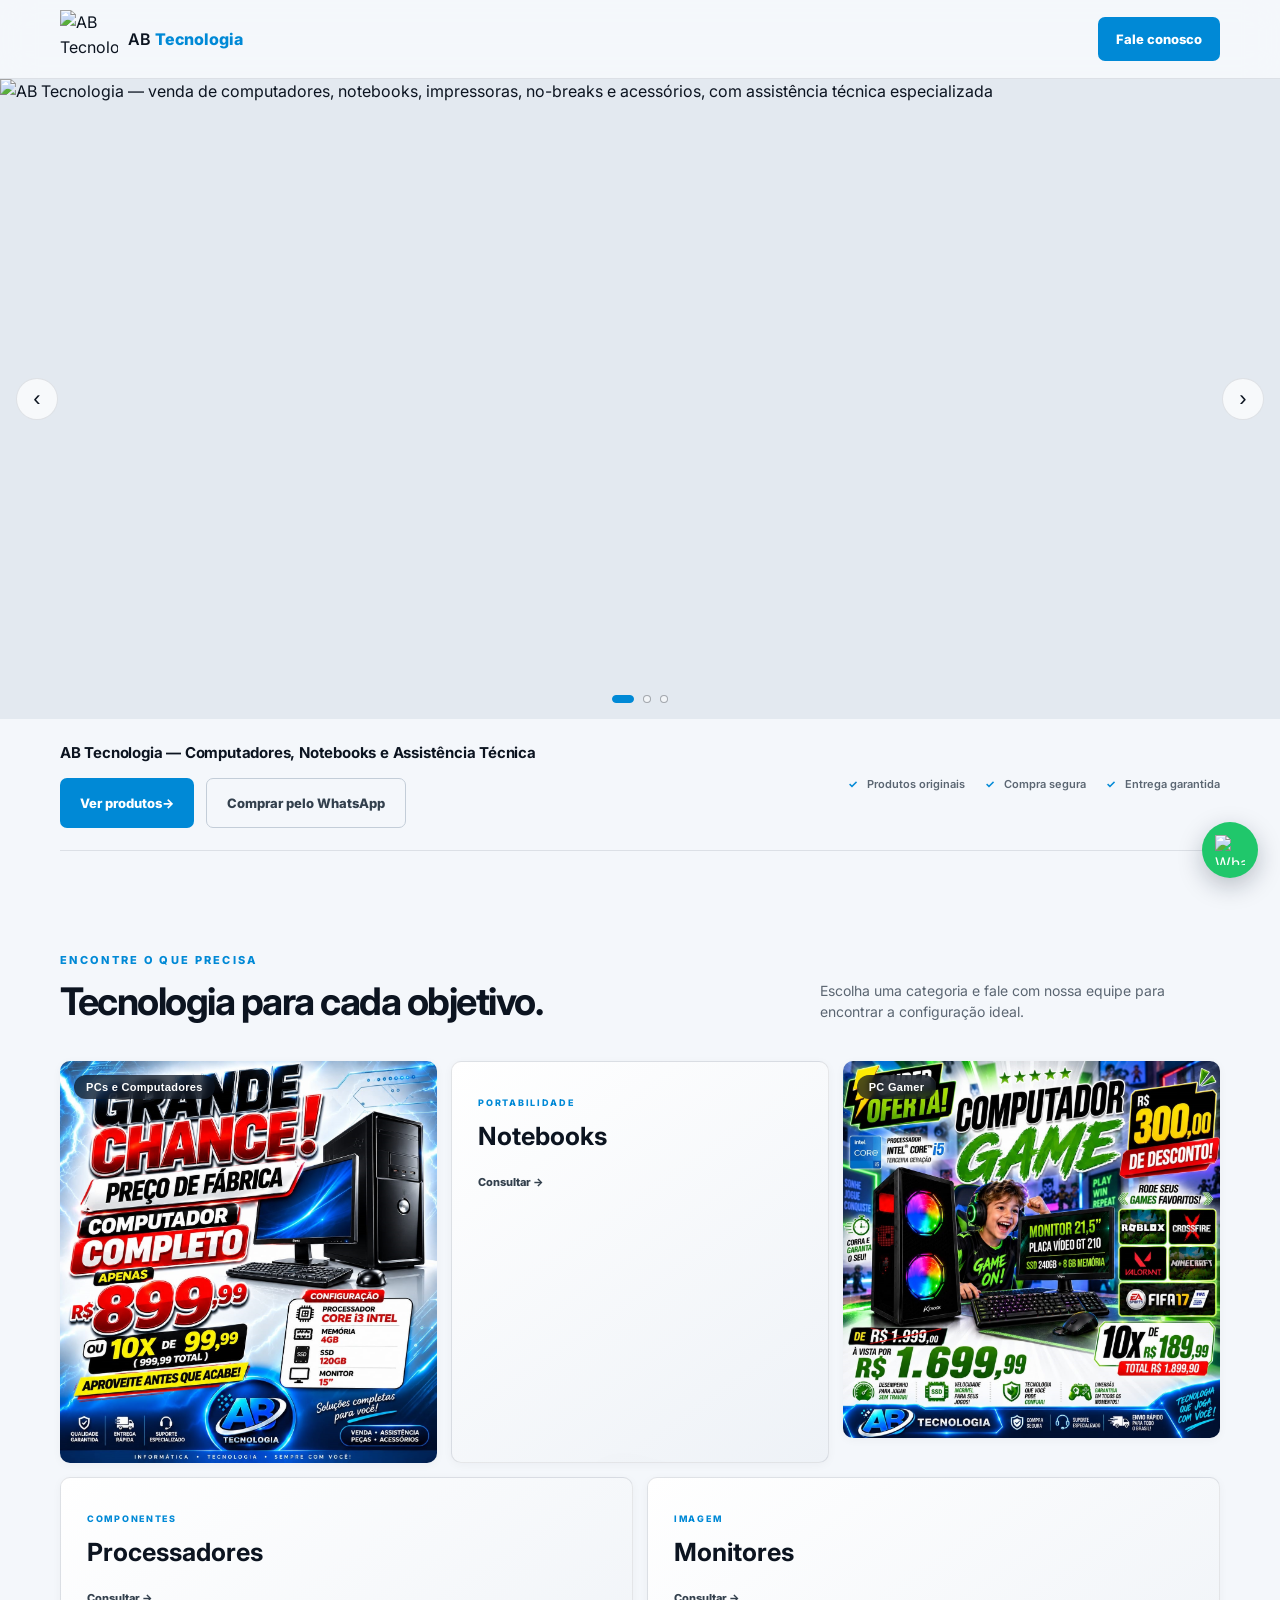
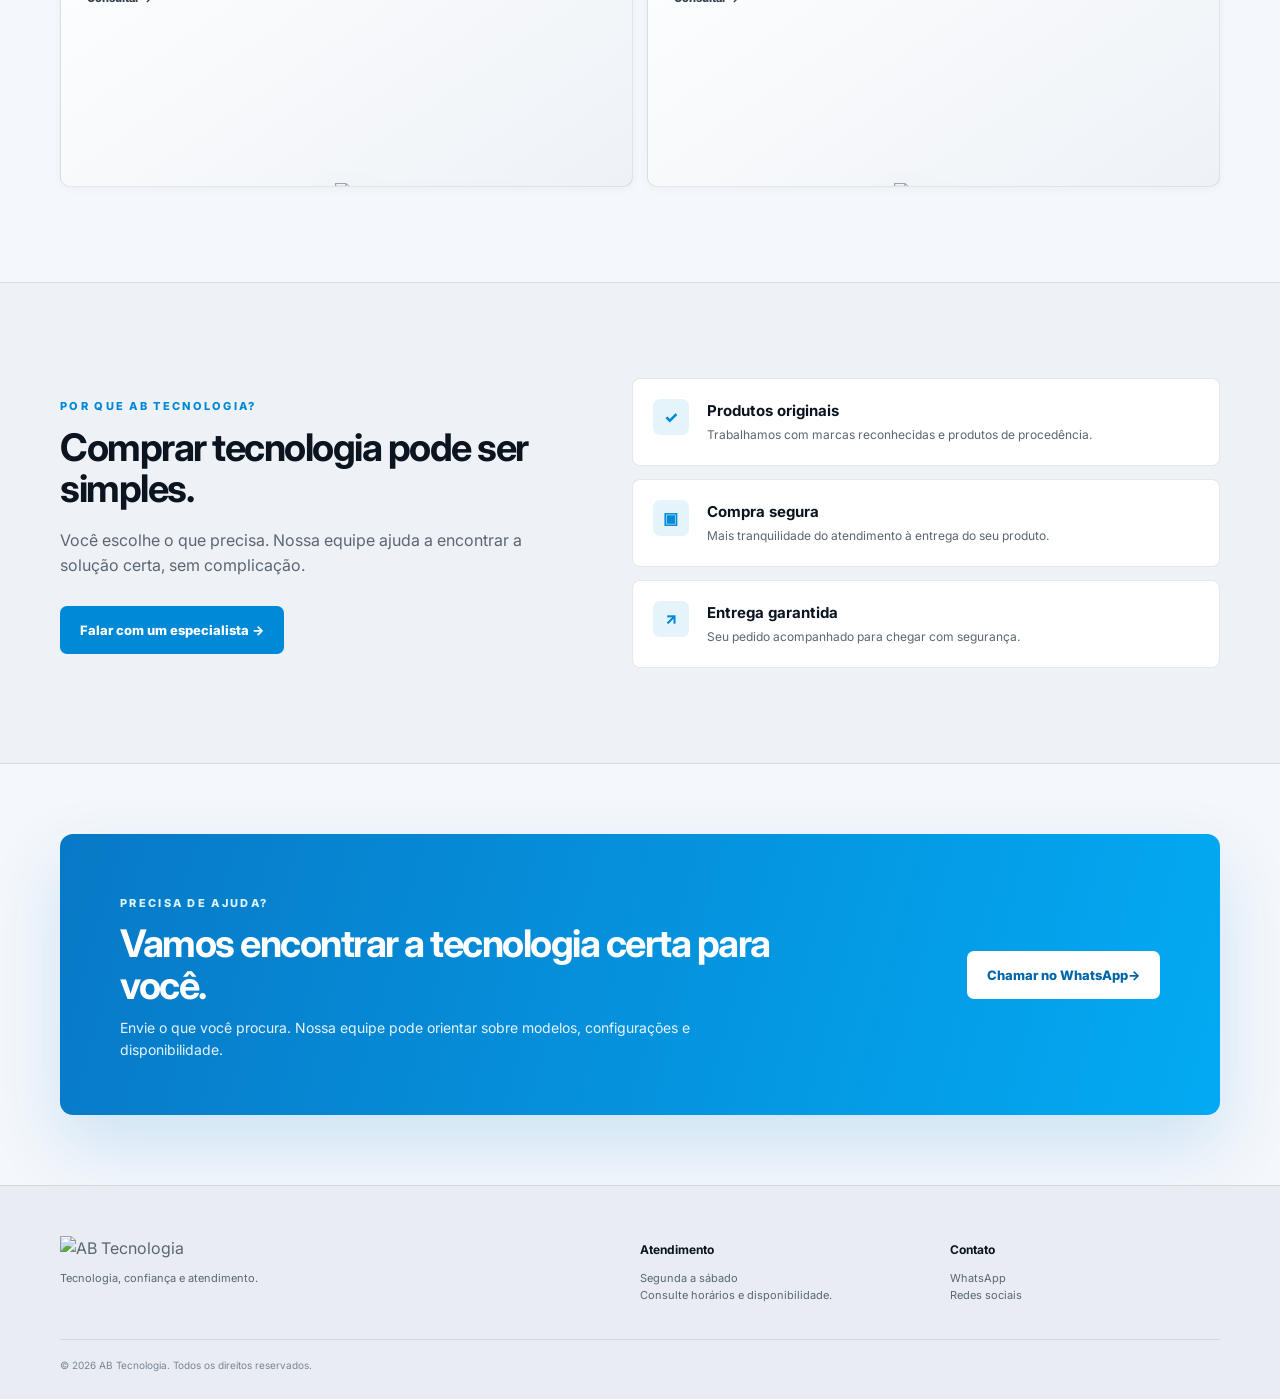
==== index.html @ 9f80013f "atualizacao" ====
<!DOCTYPE html>
<html lang="pt-BR">
<head>
  <meta charset="UTF-8">
  <meta name="viewport" content="width=device-width, initial-scale=1.0">
  <meta name="description" content="AB Tecnologia — computadores, notebooks, componentes e soluções em tecnologia.">
  <title>AB Tecnologia | Tecnologia para você</title>
  <link rel="preconnect" href="https://fonts.googleapis.com">
  <link rel="preconnect" href="https://fonts.gstatic.com" crossorigin>
  <link href="https://fonts.googleapis.com/css2?family=Inter:wght@400;500;600;700;800&display=swap" rel="stylesheet">
  <link rel="stylesheet" href="style.css">
</head>
<body>
  <header class="header">
    <div class="container nav">
      <a class="brand" href="#">
        <img src="assets/logo-ab.png" alt="AB Tecnologia">
        <span class="brand-name">AB <strong>Tecnologia</strong></span>
      </a>
      <a class="nav-cta" href="https://wa.me/5591980955862?text=Vim%20pelo%20site%20da%20AB%20Tecnologia%20e%20gostaria%20de%20solicitar%20mais%20informa%C3%A7%C3%B5es%20sobre%20os%20produtos%20e%20servi%C3%A7os" target="_blank" rel="noopener">Fale conosco</a>
    </div>
  </header>

  <main>
    <section class="hero-carousel" id="carousel" aria-roledescription="carrossel" aria-label="Destaques AB Tecnologia">
      <div class="carousel-track">
        <div class="carousel-slide active" data-index="0">
          <img src="assets/1.jpeg" alt="AB Tecnologia — venda de computadores, notebooks, impressoras, no-breaks e acessórios, com assistência técnica especializada" class="slide-img">
        </div>
        <div class="carousel-slide" data-index="1">
          <img src="assets/2.jpeg" alt="Os melhores notebooks Vaio, Lenovo e Acer, parcele em até 10x sem juros" class="slide-img">
        </div>
        <div class="carousel-slide" data-index="2">
          <img src="assets/3.jpeg" alt="Super oferta computador game com desconto de R$300" class="slide-img">
        </div>
      </div>

      <button class="carousel-arrow prev" type="button" aria-label="Slide anterior">‹</button>
      <button class="carousel-arrow next" type="button" aria-label="Próximo slide">›</button>

      <div class="carousel-dots" role="tablist" aria-label="Selecionar slide">
        <button class="dot active" type="button" data-index="0" aria-label="Ir para slide 1" aria-selected="true"></button>
        <button class="dot" type="button" data-index="1" aria-label="Ir para slide 2" aria-selected="false"></button>
        <button class="dot" type="button" data-index="2" aria-label="Ir para slide 3" aria-selected="false"></button>
      </div>
    </section>

    <div class="hero-bar container">
      <div class="hero-bar-copy">
        <p class="hero-slogan">AB Tecnologia — Computadores, Notebooks e Assistência Técnica</p>
        <div class="hero-bar-actions">
          <a class="btn btn-primary" href="#produtos">Ver produtos <span>→</span></a>
          <a class="btn btn-outline" href="https://wa.me/5591980955862?text=Vim%20pelo%20site%20da%20AB%20Tecnologia%20e%20gostaria%20de%20solicitar%20mais%20informa%C3%A7%C3%B5es%20sobre%20os%20produtos%20e%20servi%C3%A7os" target="_blank" rel="noopener">Comprar pelo WhatsApp</a>
        </div>
      </div>
      <div class="trust-row">
        <span><b>✓</b> Produtos originais</span>
        <span><b>✓</b> Compra segura</span>
        <span><b>✓</b> Entrega garantida</span>
      </div>
    </div>

   

    <section class="section products" id="produtos">
      <div class="container">
        <div class="section-head">
          <div>
            <span class="eyebrow">ENCONTRE O QUE PRECISA</span>
            <h2>Tecnologia para cada objetivo.</h2>
          </div>
          <p>Escolha uma categoria e fale com nossa equipe para encontrar a configuração ideal.</p>
        </div>
        <div class="product-grid">
          <button type="button" class="product-card featured banner-card" data-lightbox="assets/1.jpg" aria-label="Ampliar imagem do anúncio de computador completo">
            <span class="banner-label">PCs e Computadores</span>
            <img src="assets/1.jpg" alt="Computador completo em promoção - AB Tecnologia">
          </button>
          <article class="product-card">
            <div class="card-copy"><span>PORTABILIDADE</span><h3>Notebooks</h3><a href="#contato">Consultar →</a></div>
            <img src="assets/notebook.png" alt="Notebook">
          </article>
          <button type="button" class="product-card banner-card" data-lightbox="assets/2.jpg" aria-label="Ampliar imagem do anúncio de computador gamer">
            <span class="banner-label">PC Gamer</span>
            <img src="assets/2.jpg" alt="Computador gamer em promoção - AB Tecnologia">
          </button>
          <article class="product-card">
            <div class="card-copy"><span>COMPONENTES</span><h3>Processadores</h3><a href="#contato">Consultar →</a></div>
            <img src="assets/processador-i5.png" alt="Processador Intel Core i5">
          </article>
          <article class="product-card">
            <div class="card-copy"><span>IMAGEM</span><h3>Monitores</h3><a href="#contato">Consultar →</a></div>
            <img src="assets/monitor.png" alt="Monitor">
          </article>
        </div>
      </div>
    </section>

    <section class="section benefits" id="vantagens">
      <div class="container benefits-grid">
        <div class="benefit-intro">
          <span class="eyebrow">POR QUE AB TECNOLOGIA?</span>
          <h2>Comprar tecnologia pode ser simples.</h2>
          <p>Você escolhe o que precisa. Nossa equipe ajuda a encontrar a solução certa, sem complicação.</p>
          <a class="btn btn-primary" href="https://wa.me/5591980955862?text=Vim%20pelo%20site%20da%20AB%20Tecnologia%20e%20gostaria%20de%20solicitar%20mais%20informa%C3%A7%C3%B5es%20sobre%20os%20produtos%20e%20servi%C3%A7os" target="_blank" rel="noopener">Falar com um especialista →</a>
        </div>
        <div class="benefit-cards">
          <div class="benefit"><div class="icon">✓</div><div><h3>Produtos originais</h3><p>Trabalhamos com marcas reconhecidas e produtos de procedência.</p></div></div>
          <div class="benefit"><div class="icon">▣</div><div><h3>Compra segura</h3><p>Mais tranquilidade do atendimento à entrega do seu produto.</p></div></div>
          <div class="benefit"><div class="icon">↗</div><div><h3>Entrega garantida</h3><p>Seu pedido acompanhado para chegar com segurança.</p></div></div>
        </div>
      </div>
    </section>

    <section class="cta-section" id="contato">
      <div class="container cta-box">
        <div>
          <span class="eyebrow">PRECISA DE AJUDA?</span>
          <h2>Vamos encontrar a tecnologia certa para você.</h2>
          <p>Envie o que você procura. Nossa equipe pode orientar sobre modelos, configurações e disponibilidade.</p>
        </div>
        <a class="btn btn-white" href="https://wa.me/5591980955862?text=Vim%20pelo%20site%20da%20AB%20Tecnologia%20e%20gostaria%20de%20solicitar%20mais%20informa%C3%A7%C3%B5es%20sobre%20os%20produtos%20e%20servi%C3%A7os" target="_blank" rel="noopener">Chamar no WhatsApp <span>→</span></a>
      </div>
    </section>
  </main>

  <footer class="footer">
    <div class="container footer-grid">
      <div><img src="assets/logo-ab.png" alt="AB Tecnologia" class="footer-logo"><p>Tecnologia, confiança e atendimento.</p></div>
      <div><strong>Atendimento</strong><p>Segunda a sábado<br>Consulte horários e disponibilidade.</p></div>
      <div><strong>Contato</strong><p>WhatsApp<br>Redes sociais</p></div>
    </div>
    <div class="container copyright">© <span id="year"></span> AB Tecnologia. Todos os direitos reservados.</div>
  </footer>

  <a class="whatsapp" href="https://wa.me/5591980955862?text=Vim%20pelo%20site%20da%20AB%20Tecnologia%20e%20gostaria%20de%20solicitar%20mais%20informa%C3%A7%C3%B5es%20sobre%20os%20produtos%20e%20servi%C3%A7os" target="_blank" rel="noopener" aria-label="Falar no WhatsApp">
    <img src="assets/whatsapp-icon.png" alt="WhatsApp" width="30" height="30">
  </a>
  <div class="lightbox" id="lightbox" aria-hidden="true">
    <button type="button" class="lightbox-close" aria-label="Fechar imagem">×</button>
    <img src="" alt="" id="lightbox-img">
  </div>

  <script src="script.js"></script>
</body>
</html>
---- style.css ----
:root{
  --blue:#0089d6; --blue2:#0067c7; --navy:#f4f7fb; --panel:#ffffff;
  --line:rgba(10,25,45,.10); --text:#0c1420; --muted:#5b6672;
}
*{box-sizing:border-box;margin:0;padding:0}
html{scroll-behavior:smooth}
body{font-family:Inter,Arial,sans-serif;background:var(--navy);color:var(--text);line-height:1.55}
a{color:inherit;text-decoration:none}.container{width:min(1160px,calc(100% - 40px));margin:auto}
.header{position:sticky;top:0;z-index:50;background:rgba(244,247,251,.88);backdrop-filter:blur(16px);border-bottom:1px solid var(--line)}
.nav{height:auto;padding:10px 0;display:flex;align-items:center;gap:35px}.brand{display:flex;align-items:center;gap:10px}.brand img{width:58px;height:58px;object-fit:contain}.brand-name{font-size:16px;font-weight:600;color:var(--text);white-space:nowrap}.brand-name strong{color:var(--blue);font-weight:800}
.nav-cta,.btn{display:inline-flex;align-items:center;justify-content:center;border-radius:7px;font-weight:800;font-size:13px;transition:.25s}
.nav-cta{margin-left:auto;padding:12px 18px;background:var(--blue);color:#fff}.nav-cta:hover,.btn-primary:hover{transform:translateY(-2px);filter:brightness(1.08)}
.eyebrow{font-size:11px;letter-spacing:2.3px;font-weight:800;color:var(--blue)}
.btn{padding:14px 20px}
.btn-primary{background:var(--blue);color:#fff}.btn-outline{border:1px solid #c3cdd8;color:#33404d}.btn-outline:hover{border-color:var(--blue);color:var(--blue)}

/* Hero carousel */
.hero-carousel{position:relative;overflow:hidden;width:100%;max-width:1920px;margin:0 auto;aspect-ratio:2/1;background:#e3e9f0;isolation:isolate}
.carousel-track{position:relative;width:100%;height:100%}
.carousel-slide{position:absolute;inset:0;opacity:0;pointer-events:none;transition:opacity .7s ease;will-change:opacity}
.carousel-slide.active{opacity:1;pointer-events:auto;z-index:2}
.slide-img{position:absolute;inset:0;width:100%;height:100%;object-fit:cover;object-position:center}
.carousel-arrow{position:absolute;top:50%;translate:0 -50%;z-index:3;width:42px;height:42px;border-radius:50%;border:1px solid var(--line);background:rgba(255,255,255,.7);backdrop-filter:blur(6px);color:#0c1420;font-size:22px;line-height:1;display:grid;place-items:center;cursor:pointer;transition:.2s}
.carousel-arrow:hover{background:var(--blue);color:#fff;border-color:var(--blue)}
.carousel-arrow.prev{left:16px}.carousel-arrow.next{right:16px}
.carousel-dots{position:absolute;left:0;right:0;bottom:16px;z-index:3;display:flex;justify-content:center;gap:9px}
.carousel-dots .dot{width:8px;height:8px;border-radius:50%;border:1px solid rgba(12,20,32,.35);background:rgba(255,255,255,.55);padding:0;cursor:pointer;transition:.2s}
.carousel-dots .dot.active{background:var(--blue);border-color:var(--blue);width:22px;border-radius:5px}

.hero-bar{display:flex;align-items:center;justify-content:space-between;gap:24px;flex-wrap:wrap;padding:22px 0;border-bottom:1px solid var(--line)}
.hero-bar-copy{display:flex;flex-direction:column;gap:14px}
.hero-slogan{font-size:15px;font-weight:700;color:var(--text);letter-spacing:-.2px}
.hero-bar-actions{display:flex;gap:12px;flex-wrap:wrap}
.trust-row{display:flex;gap:20px;flex-wrap:wrap;color:#5b6672;font-size:11px;font-weight:600}.trust-row b{color:var(--blue);margin-right:6px}
@media(prefers-reduced-motion:reduce){.carousel-slide{transition:none}}

.section{padding:95px 0}.section-head{display:flex;justify-content:space-between;align-items:end;gap:30px;margin-bottom:38px}.section-head h2,.benefit-intro h2,.cta-box h2{font-size:38px;line-height:1.1;letter-spacing:-1.5px;margin-top:10px}.section-head>p{max-width:400px;color:var(--muted);font-size:14px}
.product-grid{display:grid;grid-template-columns:repeat(6,1fr);gap:14px}.product-card{grid-column:span 2;min-height:310px;border:1px solid var(--line);border-radius:10px;background:linear-gradient(145deg,#ffffff,#eef2f7);position:relative;overflow:hidden;padding:26px;box-shadow:0 2px 10px rgba(10,25,45,.04)}.product-card:nth-child(4),.product-card:nth-child(5){grid-column:span 3}.product-card.banner-card{padding:0;display:block;cursor:zoom-in;border:none;width:100%;min-height:0;align-self:start;background:none}.product-card.banner-card img{position:static;width:100%;height:auto;max-height:none;display:block;object-fit:cover;filter:none;transition:.35s}.product-card.banner-card:hover img{transform:scale(1.03)}.banner-label{position:absolute;top:14px;left:14px;z-index:2;background:rgba(12,20,32,.72);backdrop-filter:blur(4px);color:#fff;font-size:11px;font-weight:700;letter-spacing:.3px;padding:6px 12px;border-radius:20px}

.lightbox{position:fixed;inset:0;z-index:100;display:flex;align-items:center;justify-content:center;padding:30px;background:rgba(6,12,22,.88);backdrop-filter:blur(4px);opacity:0;pointer-events:none;transition:opacity .25s ease}
.lightbox.active{opacity:1;pointer-events:auto}
.lightbox img{max-width:min(900px,100%);max-height:88vh;border-radius:10px;box-shadow:0 30px 80px rgba(0,0,0,.5);transform:scale(.96);transition:transform .25s ease}
.lightbox.active img{transform:scale(1)}
.lightbox-close{position:absolute;top:20px;right:24px;width:42px;height:42px;border-radius:50%;border:1px solid rgba(255,255,255,.3);background:rgba(255,255,255,.08);color:#fff;font-size:24px;line-height:1;cursor:pointer;display:grid;place-items:center;transition:.2s}
.lightbox-close:hover{background:var(--blue);border-color:var(--blue)}
@media(max-width:520px){.lightbox{padding:16px}.lightbox-close{top:12px;right:12px;width:38px;height:38px}}.card-copy{position:relative;z-index:2}.card-copy span{font-size:9px;letter-spacing:1.7px;color:var(--blue);font-weight:800}.card-copy h3{font-size:25px;line-height:1.1;margin:10px 0 18px;color:var(--text)}.card-copy a{font-size:11px;font-weight:800;color:#33404d}.product-card img{position:absolute;right:-8%;bottom:-7%;width:65%;max-height:200px;object-fit:contain;filter:drop-shadow(0 18px 18px rgba(10,25,45,.14));transition:.35s}.product-card:hover img{transform:scale(1.06) translate(-5px,-4px)}.product-card:nth-child(4) img{width:48%;right:4%}
.benefits{background:#eef2f7;border-top:1px solid var(--line);border-bottom:1px solid var(--line)}.benefits-grid{display:grid;grid-template-columns:.9fr 1.1fr;gap:90px;align-items:center}.benefit-intro p{color:var(--muted);max-width:480px;margin:18px 0 28px}.benefit-cards{display:grid;gap:13px}.benefit{display:flex;gap:18px;padding:20px;border:1px solid var(--line);background:#fff;border-radius:8px}.icon{width:36px;height:36px;border-radius:7px;background:rgba(0,137,214,.10);color:var(--blue);display:grid;place-items:center;font-weight:800;flex:none}.benefit h3{font-size:15px;color:var(--text)}.benefit p{font-size:12px;color:#5b6672;margin-top:4px}
.cta-section{padding:70px 0}.cta-box{border-radius:13px;padding:55px 60px;background:linear-gradient(105deg,#0879c6,#03aaf3);display:flex;align-items:center;justify-content:space-between;gap:40px;box-shadow:0 30px 70px rgba(0,126,210,.16)}.cta-box .eyebrow{color:#d9f4ff}.cta-box h2{max-width:650px;color:#fff}.cta-box p{max-width:650px;color:#e5f6ff;margin-top:10px;font-size:14px}.btn-white{background:#fff;color:#0065a9;white-space:nowrap}.btn-white:hover{transform:translateY(-2px)}
.footer{padding:50px 0 25px;border-top:1px solid var(--line);background:#e9edf3;color:#5b6672}.footer-grid{display:grid;grid-template-columns:2fr 1fr 1fr;gap:40px}.footer-logo{width:80px;height:50px;object-fit:contain}.footer strong{font-size:12px;color:var(--text)}.footer p{font-size:11px;margin-top:9px}.copyright{border-top:1px solid var(--line);margin-top:35px;padding-top:18px;font-size:10px;color:#7a8592}
.whatsapp{position:fixed;right:22px;bottom:22px;width:56px;height:56px;border-radius:50%;display:grid;place-items:center;background:#20c76b;color:#fff;z-index:60;box-shadow:0 8px 25px rgba(10,25,45,.25);transition:.2s}
.whatsapp img{width:30px;height:30px;object-fit:contain}
.whatsapp:hover{transform:translateY(-3px) scale(1.05);box-shadow:0 12px 30px rgba(10,25,45,.35)}
@media(max-width:850px){
 .nav-cta{padding:10px 14px;font-size:12px}.nav{padding:8px 0}.brand img{width:48px;height:48px}
 .carousel-arrow{width:36px;height:36px;font-size:18px}
 .product-card.banner-card img{height:220px;max-height:220px;object-fit:cover}
 .product-grid{grid-template-columns:1fr 1fr}.product-card,.product-card:nth-child(4),.product-card:nth-child(5){grid-column:span 1}
 .benefits-grid{grid-template-columns:1fr;gap:45px}.cta-box{padding:40px 30px;display:block}.cta-box .btn{margin-top:25px}
 .footer-grid{grid-template-columns:1fr 1fr}.footer-grid>div:first-child{grid-column:span 2}
}
@media(max-width:520px){
 .container{width:min(100% - 28px,1160px)}.carousel-arrow{display:none}.hero-bar{padding:18px 0}
 .product-card.banner-card img{height:190px;max-height:190px}
 .product-grid{grid-template-columns:1fr}.product-card,.product-card:nth-child(4),.product-card:nth-child(5){grid-column:span 1;min-height:280px}.section-head h2,.benefit-intro h2,.cta-box h2{font-size:30px}
 .footer-grid{grid-template-columns:1fr}.footer-grid>div:first-child{grid-column:auto}
}
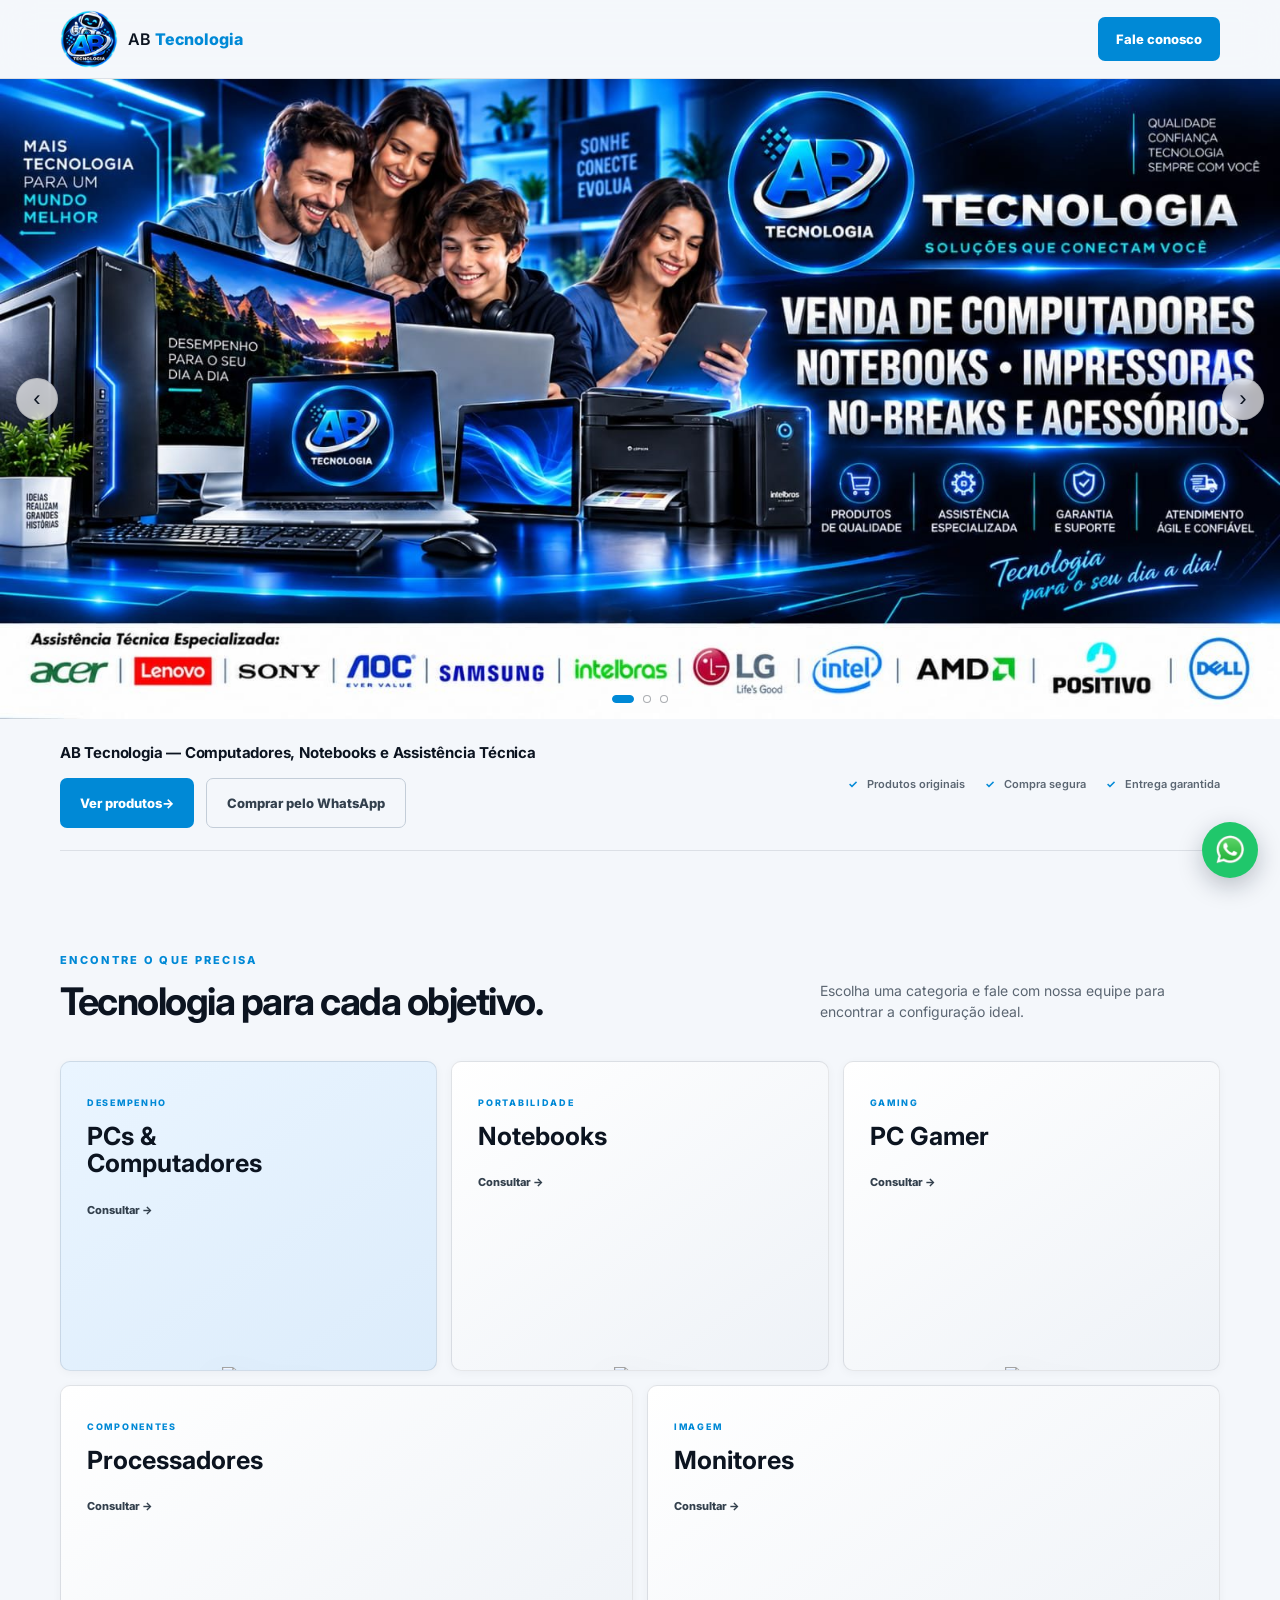
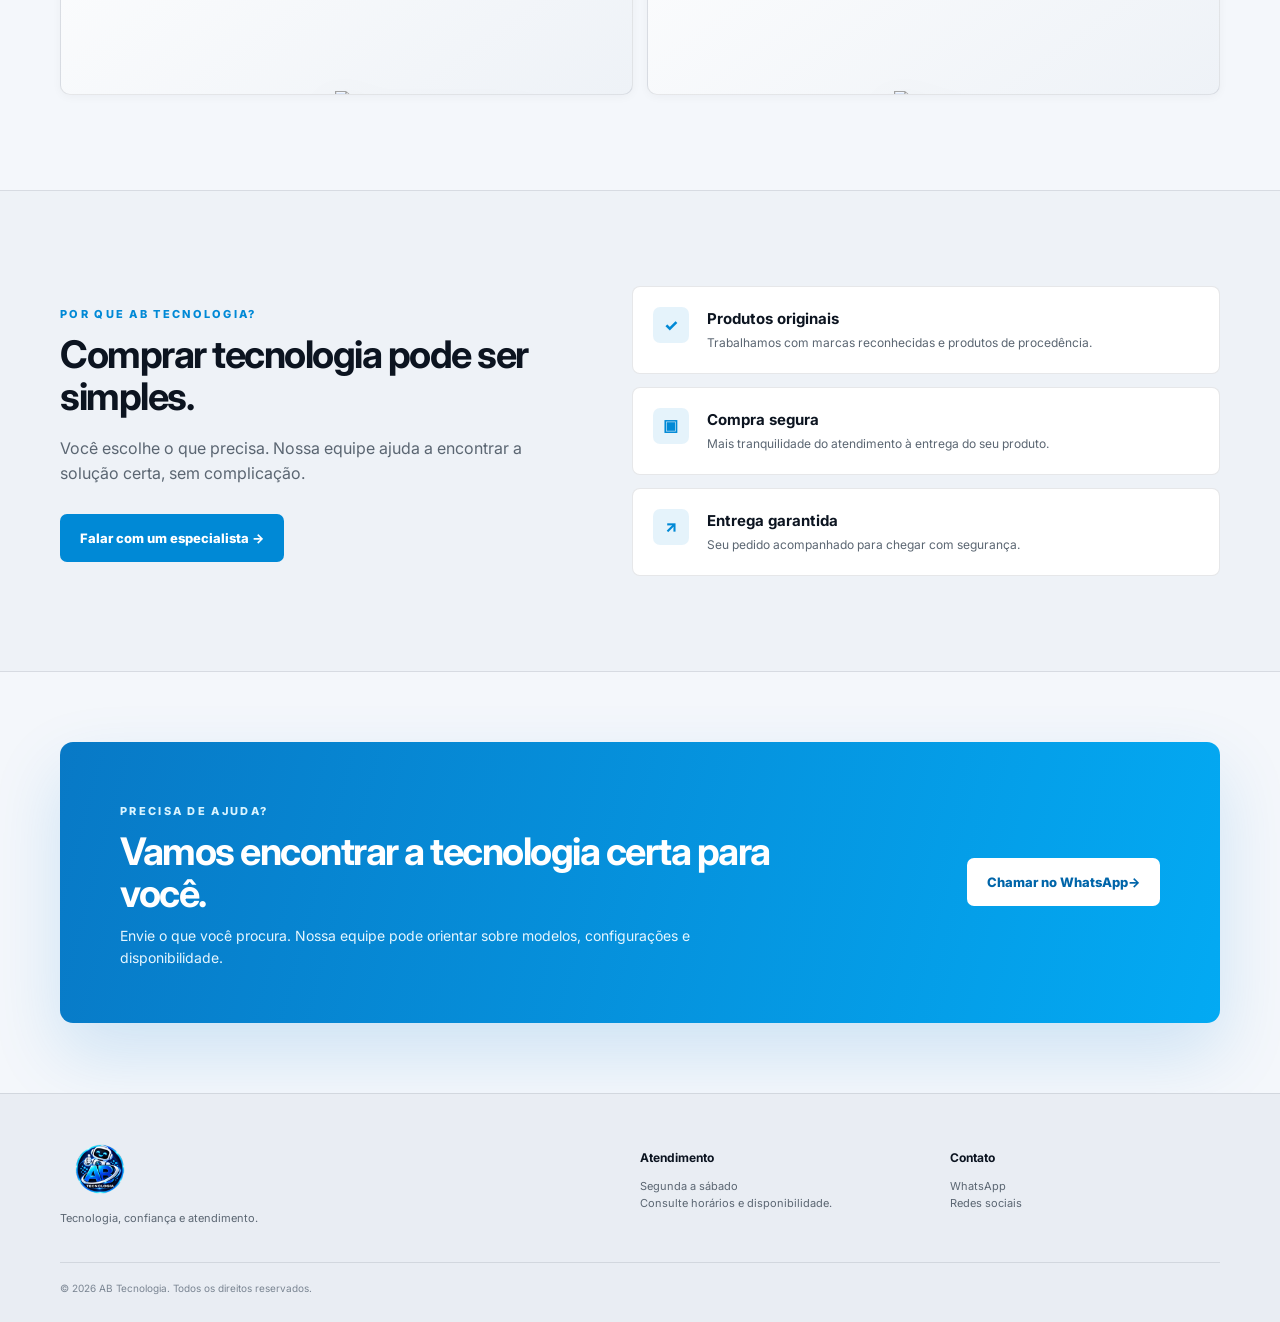
==== commit 47d9eac0: "Primeira versão do site" ====
--- a/index.html
+++ b/index.html
@@ -17,7 +17,7 @@
         <img src="assets/logo-ab.png" alt="AB Tecnologia">
         <span class="brand-name">AB <strong>Tecnologia</strong></span>
       </a>
-      <a class="nav-cta" href="https://wa.me/5591980955862?text=Vim%20pelo%20site%20da%20AB%20Tecnologia%20e%20gostaria%20de%20solicitar%20mais%20informa%C3%A7%C3%B5es%20sobre%20os%20produtos%20e%20servi%C3%A7os" target="_blank" rel="noopener">Fale conosco</a>
+      <a class="nav-cta" href="https://wa.me/5591980955862" target="_blank" rel="noopener">Fale conosco</a>
     </div>
   </header>
 
@@ -50,7 +50,7 @@
         <p class="hero-slogan">AB Tecnologia — Computadores, Notebooks e Assistência Técnica</p>
         <div class="hero-bar-actions">
           <a class="btn btn-primary" href="#produtos">Ver produtos <span>→</span></a>
-          <a class="btn btn-outline" href="https://wa.me/5591980955862?text=Vim%20pelo%20site%20da%20AB%20Tecnologia%20e%20gostaria%20de%20solicitar%20mais%20informa%C3%A7%C3%B5es%20sobre%20os%20produtos%20e%20servi%C3%A7os" target="_blank" rel="noopener">Comprar pelo WhatsApp</a>
+          <a class="btn btn-outline" href="https://wa.me/5591980955862" target="_blank" rel="noopener">Comprar pelo WhatsApp</a>
         </div>
       </div>
       <div class="trust-row">
@@ -72,18 +72,18 @@
           <p>Escolha uma categoria e fale com nossa equipe para encontrar a configuração ideal.</p>
         </div>
         <div class="product-grid">
-          <button type="button" class="product-card featured banner-card" data-lightbox="assets/1.jpg" aria-label="Ampliar imagem do anúncio de computador completo">
-            <span class="banner-label">PCs e Computadores</span>
-            <img src="assets/1.jpg" alt="Computador completo em promoção - AB Tecnologia">
-          </button>
+          <article class="product-card featured">
+            <div class="card-copy"><span>DESEMPENHO</span><h3>PCs &amp;<br>Computadores</h3><a href="#contato">Consultar →</a></div>
+            <img src="assets/computador-hero.png" alt="Computador">
+          </article>
           <article class="product-card">
             <div class="card-copy"><span>PORTABILIDADE</span><h3>Notebooks</h3><a href="#contato">Consultar →</a></div>
             <img src="assets/notebook.png" alt="Notebook">
           </article>
-          <button type="button" class="product-card banner-card" data-lightbox="assets/2.jpg" aria-label="Ampliar imagem do anúncio de computador gamer">
-            <span class="banner-label">PC Gamer</span>
-            <img src="assets/2.jpg" alt="Computador gamer em promoção - AB Tecnologia">
-          </button>
+          <article class="product-card">
+            <div class="card-copy"><span>GAMING</span><h3>PC Gamer</h3><a href="#contato">Consultar →</a></div>
+            <img src="assets/pc-gamer.png" alt="PC Gamer">
+          </article>
           <article class="product-card">
             <div class="card-copy"><span>COMPONENTES</span><h3>Processadores</h3><a href="#contato">Consultar →</a></div>
             <img src="assets/processador-i5.png" alt="Processador Intel Core i5">
@@ -102,7 +102,7 @@
           <span class="eyebrow">POR QUE AB TECNOLOGIA?</span>
           <h2>Comprar tecnologia pode ser simples.</h2>
           <p>Você escolhe o que precisa. Nossa equipe ajuda a encontrar a solução certa, sem complicação.</p>
-          <a class="btn btn-primary" href="https://wa.me/5591980955862?text=Vim%20pelo%20site%20da%20AB%20Tecnologia%20e%20gostaria%20de%20solicitar%20mais%20informa%C3%A7%C3%B5es%20sobre%20os%20produtos%20e%20servi%C3%A7os" target="_blank" rel="noopener">Falar com um especialista →</a>
+          <a class="btn btn-primary" href="https://wa.me/5591980955862" target="_blank" rel="noopener">Falar com um especialista →</a>
         </div>
         <div class="benefit-cards">
           <div class="benefit"><div class="icon">✓</div><div><h3>Produtos originais</h3><p>Trabalhamos com marcas reconhecidas e produtos de procedência.</p></div></div>
@@ -119,7 +119,7 @@
           <h2>Vamos encontrar a tecnologia certa para você.</h2>
           <p>Envie o que você procura. Nossa equipe pode orientar sobre modelos, configurações e disponibilidade.</p>
         </div>
-        <a class="btn btn-white" href="https://wa.me/5591980955862?text=Vim%20pelo%20site%20da%20AB%20Tecnologia%20e%20gostaria%20de%20solicitar%20mais%20informa%C3%A7%C3%B5es%20sobre%20os%20produtos%20e%20servi%C3%A7os" target="_blank" rel="noopener">Chamar no WhatsApp <span>→</span></a>
+        <a class="btn btn-white" href="https://wa.me/5591980955862" target="_blank" rel="noopener">Chamar no WhatsApp <span>→</span></a>
       </div>
     </section>
   </main>
@@ -133,14 +133,9 @@
     <div class="container copyright">© <span id="year"></span> AB Tecnologia. Todos os direitos reservados.</div>
   </footer>
 
-  <a class="whatsapp" href="https://wa.me/5591980955862?text=Vim%20pelo%20site%20da%20AB%20Tecnologia%20e%20gostaria%20de%20solicitar%20mais%20informa%C3%A7%C3%B5es%20sobre%20os%20produtos%20e%20servi%C3%A7os" target="_blank" rel="noopener" aria-label="Falar no WhatsApp">
+  <a class="whatsapp" href="https://wa.me/5591980955862" target="_blank" rel="noopener" aria-label="Falar no WhatsApp">
     <img src="assets/whatsapp-icon.png" alt="WhatsApp" width="30" height="30">
   </a>
-  <div class="lightbox" id="lightbox" aria-hidden="true">
-    <button type="button" class="lightbox-close" aria-label="Fechar imagem">×</button>
-    <img src="" alt="" id="lightbox-img">
-  </div>
-
   <script src="script.js"></script>
 </body>
 </html>
--- a/style.css
+++ b/style.css
@@ -35,15 +35,7 @@
 @media(prefers-reduced-motion:reduce){.carousel-slide{transition:none}}
 
 .section{padding:95px 0}.section-head{display:flex;justify-content:space-between;align-items:end;gap:30px;margin-bottom:38px}.section-head h2,.benefit-intro h2,.cta-box h2{font-size:38px;line-height:1.1;letter-spacing:-1.5px;margin-top:10px}.section-head>p{max-width:400px;color:var(--muted);font-size:14px}
-.product-grid{display:grid;grid-template-columns:repeat(6,1fr);gap:14px}.product-card{grid-column:span 2;min-height:310px;border:1px solid var(--line);border-radius:10px;background:linear-gradient(145deg,#ffffff,#eef2f7);position:relative;overflow:hidden;padding:26px;box-shadow:0 2px 10px rgba(10,25,45,.04)}.product-card:nth-child(4),.product-card:nth-child(5){grid-column:span 3}.product-card.banner-card{padding:0;display:block;cursor:zoom-in;border:none;width:100%;min-height:0;align-self:start;background:none}.product-card.banner-card img{position:static;width:100%;height:auto;max-height:none;display:block;object-fit:cover;filter:none;transition:.35s}.product-card.banner-card:hover img{transform:scale(1.03)}.banner-label{position:absolute;top:14px;left:14px;z-index:2;background:rgba(12,20,32,.72);backdrop-filter:blur(4px);color:#fff;font-size:11px;font-weight:700;letter-spacing:.3px;padding:6px 12px;border-radius:20px}
-
-.lightbox{position:fixed;inset:0;z-index:100;display:flex;align-items:center;justify-content:center;padding:30px;background:rgba(6,12,22,.88);backdrop-filter:blur(4px);opacity:0;pointer-events:none;transition:opacity .25s ease}
-.lightbox.active{opacity:1;pointer-events:auto}
-.lightbox img{max-width:min(900px,100%);max-height:88vh;border-radius:10px;box-shadow:0 30px 80px rgba(0,0,0,.5);transform:scale(.96);transition:transform .25s ease}
-.lightbox.active img{transform:scale(1)}
-.lightbox-close{position:absolute;top:20px;right:24px;width:42px;height:42px;border-radius:50%;border:1px solid rgba(255,255,255,.3);background:rgba(255,255,255,.08);color:#fff;font-size:24px;line-height:1;cursor:pointer;display:grid;place-items:center;transition:.2s}
-.lightbox-close:hover{background:var(--blue);border-color:var(--blue)}
-@media(max-width:520px){.lightbox{padding:16px}.lightbox-close{top:12px;right:12px;width:38px;height:38px}}.card-copy{position:relative;z-index:2}.card-copy span{font-size:9px;letter-spacing:1.7px;color:var(--blue);font-weight:800}.card-copy h3{font-size:25px;line-height:1.1;margin:10px 0 18px;color:var(--text)}.card-copy a{font-size:11px;font-weight:800;color:#33404d}.product-card img{position:absolute;right:-8%;bottom:-7%;width:65%;max-height:200px;object-fit:contain;filter:drop-shadow(0 18px 18px rgba(10,25,45,.14));transition:.35s}.product-card:hover img{transform:scale(1.06) translate(-5px,-4px)}.product-card:nth-child(4) img{width:48%;right:4%}
+.product-grid{display:grid;grid-template-columns:repeat(6,1fr);gap:14px}.product-card{grid-column:span 2;min-height:310px;border:1px solid var(--line);border-radius:10px;background:linear-gradient(145deg,#ffffff,#eef2f7);position:relative;overflow:hidden;padding:26px;box-shadow:0 2px 10px rgba(10,25,45,.04)}.product-card:nth-child(4),.product-card:nth-child(5){grid-column:span 3}.product-card.featured{background:linear-gradient(145deg,#eaf5ff,#dcecfb);}.card-copy{position:relative;z-index:2}.card-copy span{font-size:9px;letter-spacing:1.7px;color:var(--blue);font-weight:800}.card-copy h3{font-size:25px;line-height:1.1;margin:10px 0 18px;color:var(--text)}.card-copy a{font-size:11px;font-weight:800;color:#33404d}.product-card img{position:absolute;right:-8%;bottom:-7%;width:65%;max-height:200px;object-fit:contain;filter:drop-shadow(0 18px 18px rgba(10,25,45,.14));transition:.35s}.product-card:hover img{transform:scale(1.06) translate(-5px,-4px)}.product-card:nth-child(4) img{width:48%;right:4%}
 .benefits{background:#eef2f7;border-top:1px solid var(--line);border-bottom:1px solid var(--line)}.benefits-grid{display:grid;grid-template-columns:.9fr 1.1fr;gap:90px;align-items:center}.benefit-intro p{color:var(--muted);max-width:480px;margin:18px 0 28px}.benefit-cards{display:grid;gap:13px}.benefit{display:flex;gap:18px;padding:20px;border:1px solid var(--line);background:#fff;border-radius:8px}.icon{width:36px;height:36px;border-radius:7px;background:rgba(0,137,214,.10);color:var(--blue);display:grid;place-items:center;font-weight:800;flex:none}.benefit h3{font-size:15px;color:var(--text)}.benefit p{font-size:12px;color:#5b6672;margin-top:4px}
 .cta-section{padding:70px 0}.cta-box{border-radius:13px;padding:55px 60px;background:linear-gradient(105deg,#0879c6,#03aaf3);display:flex;align-items:center;justify-content:space-between;gap:40px;box-shadow:0 30px 70px rgba(0,126,210,.16)}.cta-box .eyebrow{color:#d9f4ff}.cta-box h2{max-width:650px;color:#fff}.cta-box p{max-width:650px;color:#e5f6ff;margin-top:10px;font-size:14px}.btn-white{background:#fff;color:#0065a9;white-space:nowrap}.btn-white:hover{transform:translateY(-2px)}
 .footer{padding:50px 0 25px;border-top:1px solid var(--line);background:#e9edf3;color:#5b6672}.footer-grid{display:grid;grid-template-columns:2fr 1fr 1fr;gap:40px}.footer-logo{width:80px;height:50px;object-fit:contain}.footer strong{font-size:12px;color:var(--text)}.footer p{font-size:11px;margin-top:9px}.copyright{border-top:1px solid var(--line);margin-top:35px;padding-top:18px;font-size:10px;color:#7a8592}
@@ -53,14 +45,13 @@
 @media(max-width:850px){
  .nav-cta{padding:10px 14px;font-size:12px}.nav{padding:8px 0}.brand img{width:48px;height:48px}
  .carousel-arrow{width:36px;height:36px;font-size:18px}
- .product-card.banner-card img{height:220px;max-height:220px;object-fit:cover}
+ 
  .product-grid{grid-template-columns:1fr 1fr}.product-card,.product-card:nth-child(4),.product-card:nth-child(5){grid-column:span 1}
  .benefits-grid{grid-template-columns:1fr;gap:45px}.cta-box{padding:40px 30px;display:block}.cta-box .btn{margin-top:25px}
  .footer-grid{grid-template-columns:1fr 1fr}.footer-grid>div:first-child{grid-column:span 2}
 }
 @media(max-width:520px){
  .container{width:min(100% - 28px,1160px)}.carousel-arrow{display:none}.hero-bar{padding:18px 0}
- .product-card.banner-card img{height:190px;max-height:190px}
  .product-grid{grid-template-columns:1fr}.product-card,.product-card:nth-child(4),.product-card:nth-child(5){grid-column:span 1;min-height:280px}.section-head h2,.benefit-intro h2,.cta-box h2{font-size:30px}
  .footer-grid{grid-template-columns:1fr}.footer-grid>div:first-child{grid-column:auto}
 }
